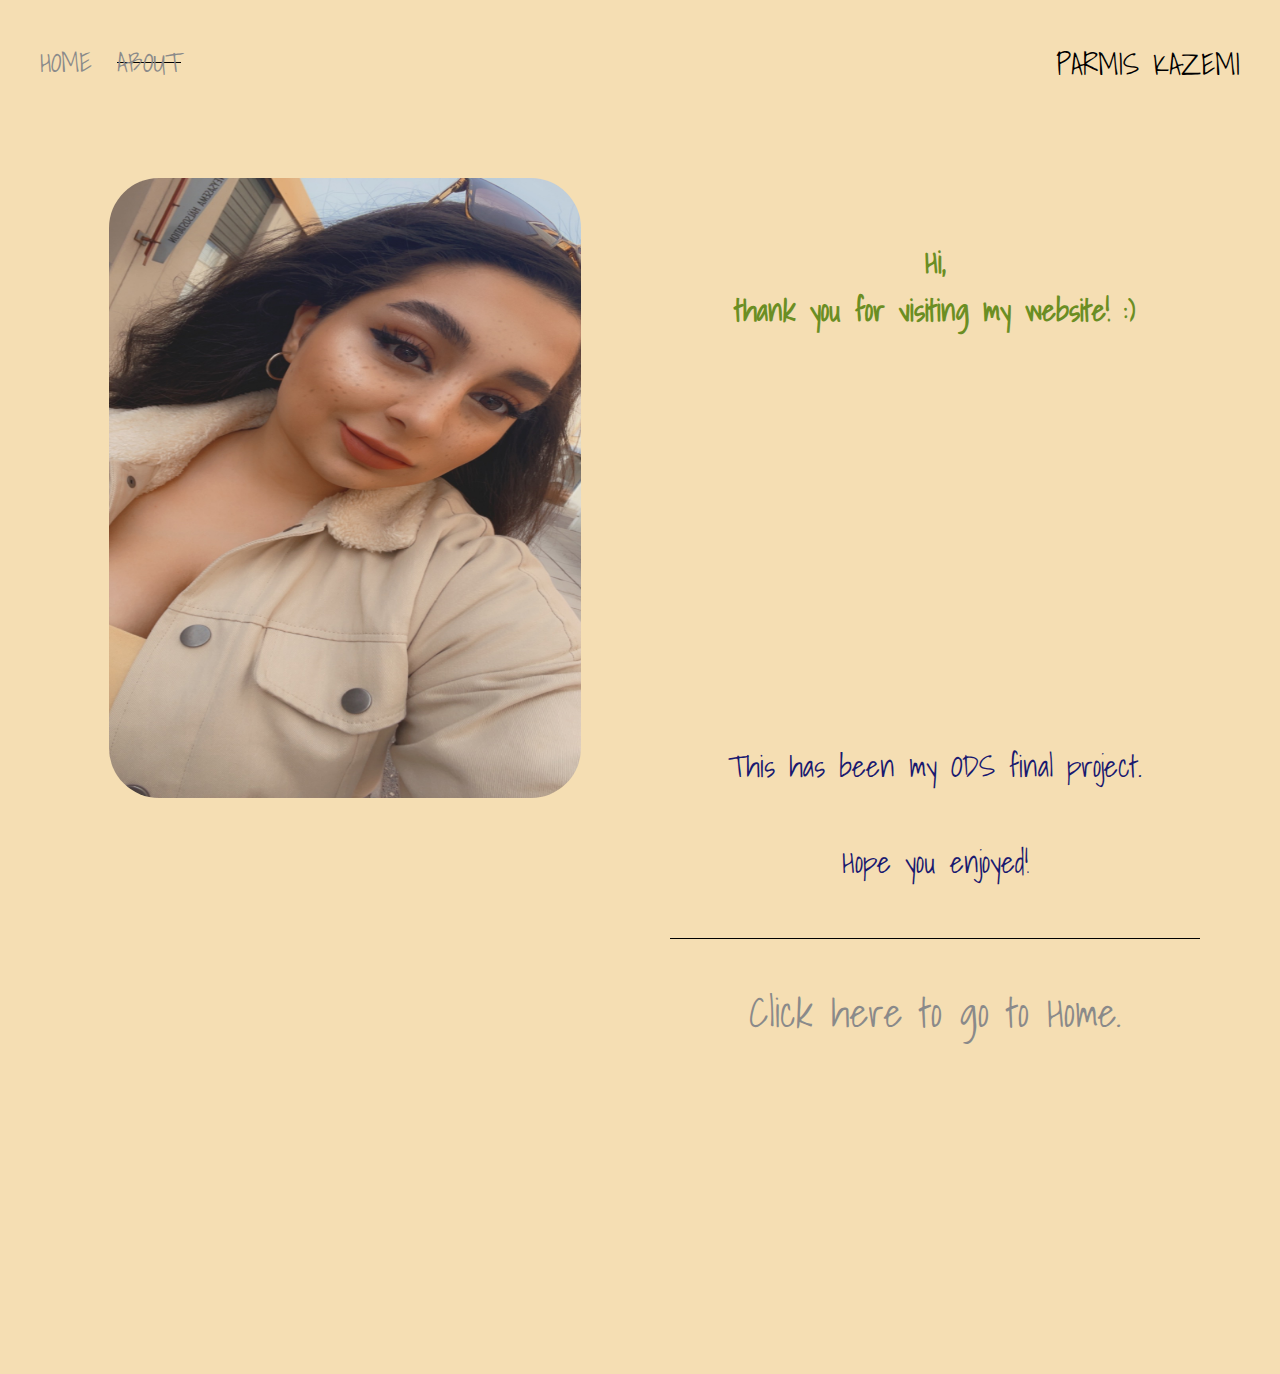
==== about.html @ af7b106e "First Commit" ====
<!DOCTYPE html>
<html>
<head>
    <meta charset="utf-8" />
    <title>About</title>
    <link rel="preconnect" href="https://fonts.gstatic.com">
    <link href="https://fonts.googleapis.com/css2?family=Pacifico&family=Shadows+Into+Light&display=swap" rel="stylesheet">
    <link rel="stylesheet" href="styles.css">
</head>
<body>
    <div class="container">
         <div class="nav-wrapper">
            <div class="left-side">
                <div class="nav-link-wrapper">
                 <a href="index.html">Home</a>
                </div>

                <div class="nav-link-wrapper active-nav-link">
                    <a href="about.html">About</a>
                 </div>
            </div>

            <div class="right-side">
                 <div class="brand">
                    <div>PARMIS KAZEMI</div>
                 </div>
            </div>
        </div>

     <div class="content-wrapper">
         <div class="two-column-wrapper">
             <div class="profile-image-wrapper">
                <image src="Images/me.JPG">
            </div>

            <div class="profile-content-wrapper">
               <h3> Hi, 
                   
               <br> thank you for visiting my website! :) </h3> <br>
               
               <p> This has been my ODS final project. 
<br> <br>
Hope you enjoyed!<br>


    <div class="nav-link-wrapper active-nav-link">  
<br> <a href="file:///Users/parmiskazemi/ODS%20project/index.html"> Click here to go to Home.</a>
               </p>
            </div>
         </div>
     </div>
     </div>
    </div>

</body>
</html>
---- styles.css ----
body {
    font-family: 'Shadows Into Light', cursive;
    margin: 0px;
    background-color: wheat;
}

h3 {
    text-align: center;
    font-size: 30px;
    color: darkslategrey;
}
.nav-wrapper {
    display: flex;
    justify-content: space-between;
    padding: 40px;
}

.left-side {
    display: flex;
}

.nav-wrapper > .left-side > div {
    margin-right: 20px;
    font-size: 0.9em;
    text-transform: uppercase;
}

.nav-link-wrapper { 
    height: 20px;
    border-bottom: 1px solid transparent;
    transition: border-bottom 0.5s;
}

.nav-wrapper > .left-side > div {
    margin-right: 25px;
    font-size: 0.9em;
    text-transform: uppercase;
}

.nav-link-wrapper {
    height: 22px;
    border-bottom: 1px solid transparent;
    transition: border-bottom 0.5s;
    font-size: 40px;
}

.nav-link-wrapper a {
    color: #8a8a8a;
    text-decoration: none;
    transition: color 0.5s;
}

.nav-link-wrapper:hover {
    border-bottom: 1px solid black;
}

.nav-link-wrapper a:hover {
    color:teal;
}

.active-nav-link {
    border-bottom: 1px solid black;
}

.two-column-wrapper {
    display: grid;
    grid-template-columns: 1fr 1fr;
    padding: 50px;
}

.profile-image-wrapper img{
    width: 80%;
    height: 70%;
    border-radius: 50px;

}

.profile-content-wrapper {
    padding: 30px;
}

.profile-content-wrapper h3 {
    color: olivedrab;
}

.profile-content-wrapper p {
    color: midnightblue;
}

.container {
    text-align: center;
    font-size: 30px;
}

.portfolio-item-wrapper {
    display: -webkit-flex;
    display: -moz-flex;
    display: -ms-flex;
    display: -o-flex;
    display: flex;
    flex-wrap: wrap;
    flex-direction: row;
    align-items: center;
    justify-content: center;
}

.logo-wrapper {
    padding:0  20px 20px;
}

img:hover {
    opacity: 0.5;
    transition: 1s;
}

p {
    text-align: center;
    font-size: 30px;
    color: darkslategrey;
    padding-top: 300px;
}

.button {
    padding: 0;
    margin: 0;
    width: 250px;
    height: 80px;
    text-align: center;
    top: 300px;
    left: 300px;
    position: relative;
    border: 3px solid #555;
    border-radius: 5px;
    transition-duration: 0.60s;
    padding-bottom: none;
    justify-content: space-between;
}

.beautybay {
    box-shadow: 0 30px 60px rgba(0, 0, 0, 0.5);
}

.beautybay:hover {
    box-shadow: 0.5px 10px rgba(0, 0, 0, 0.5);
    transition-duration: scale(0.95);
}

.FashionNova {
    box-shadow: 0 30px 60px rgba(0, 0, 0, 0.5);
}

.FashionNova:hover {
    box-shadow: 0.5px 10px rgba(0, 0, 0, 0.5);
    transition-duration: scale(0.95);
}

.shein {
    box-shadow: 0 30px 60px rgba(0, 0, 0, 0.5);
}

.shein:hover {
    box-shadow: 0.5px 10px rgba(0, 0, 0, 0.5);
    transition-duration: scale(0.95);
}

.img-text-wrapper img{
    width: 50%;
    height: 50%;
    border-radius: 50px;
    align-items: center;
}
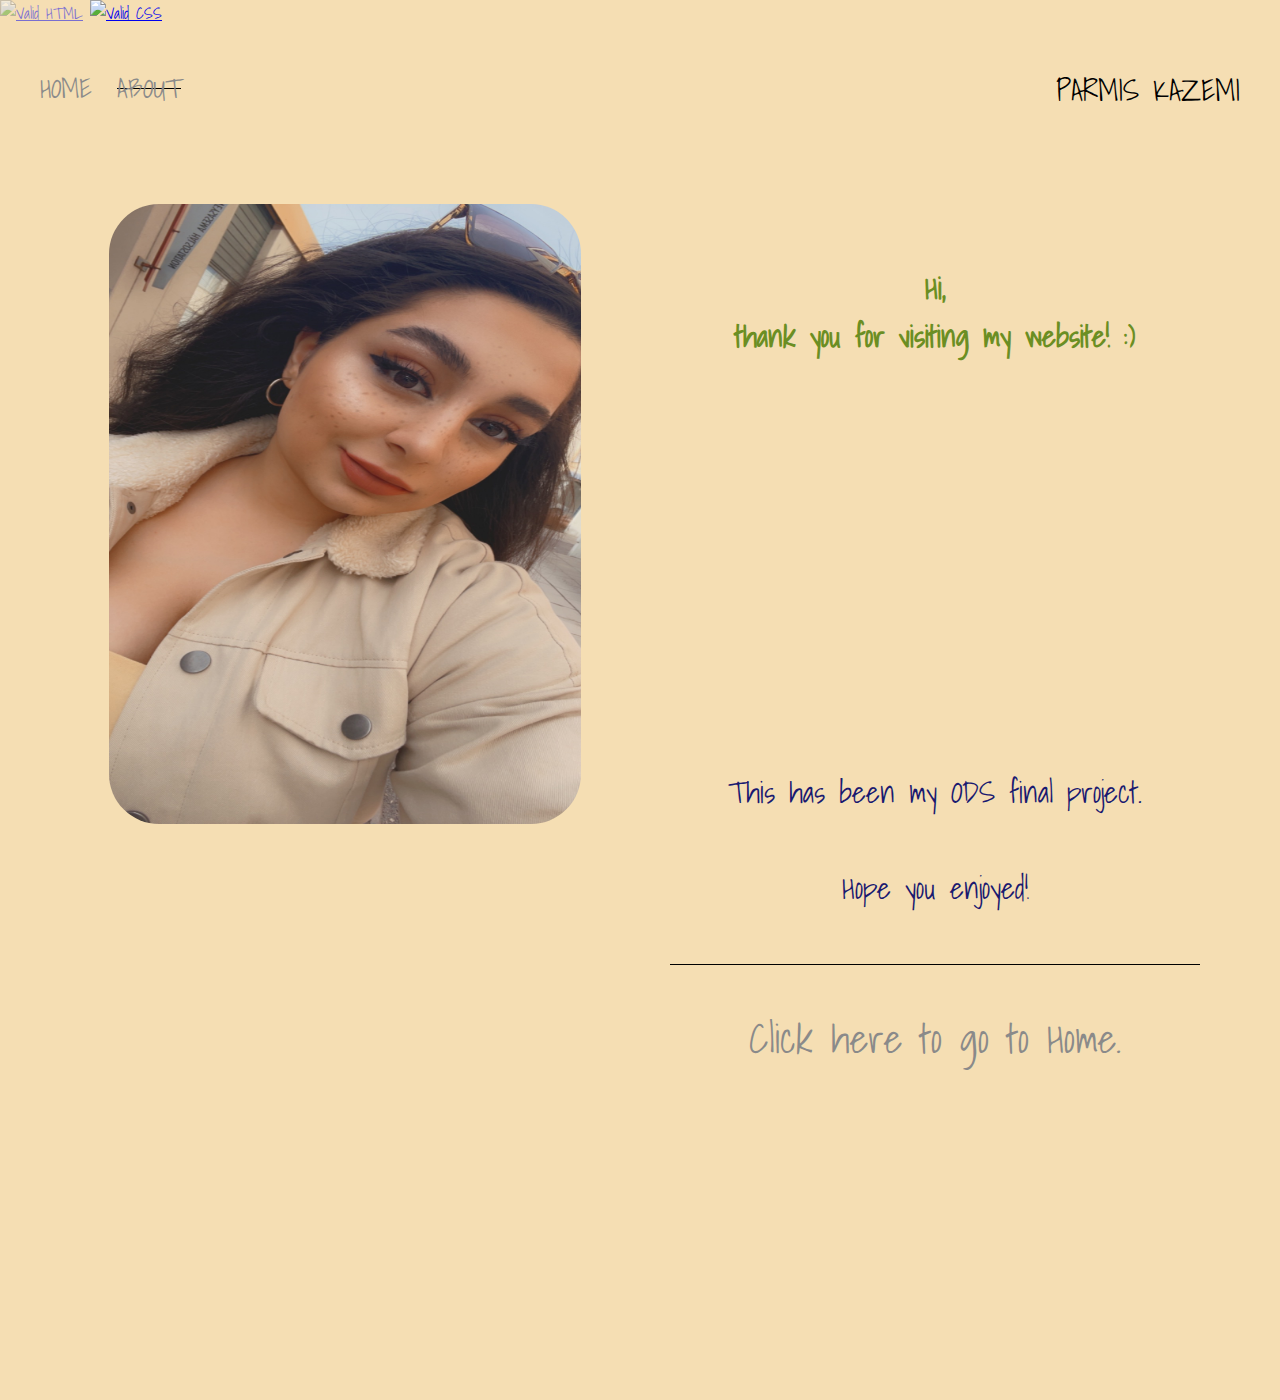
==== commit 5018c015: "2nd commit" ====
--- a/about.html
+++ b/about.html
@@ -6,6 +6,14 @@
     <link rel="preconnect" href="https://fonts.gstatic.com">
     <link href="https://fonts.googleapis.com/css2?family=Pacifico&family=Shadows+Into+Light&display=swap" rel="stylesheet">
     <link rel="stylesheet" href="styles.css">
+    <a href="https://validator.w3.org/check?uri=referer">
+        <img style="border:none;height:31px;width:31px;text-decoration:none;" src="http://myy.haaga-helia.fi/~valju/ValidatorLogos/html_logo_grayscale_31.png" alt="Valid HTML"></a>
+
+
+
+<a href="https://jigsaw.w3.org/css-validator/check/referer">
+        <img style="border:none;width:88px;height:31px;text-decoration:none;" src="http://myy.haaga-helia.fi/~valju/ValidatorLogos/css_logo_grayscale_31.png" alt="Valid CSS"></a>
+
 </head>
 <body>
     <div class="container">
